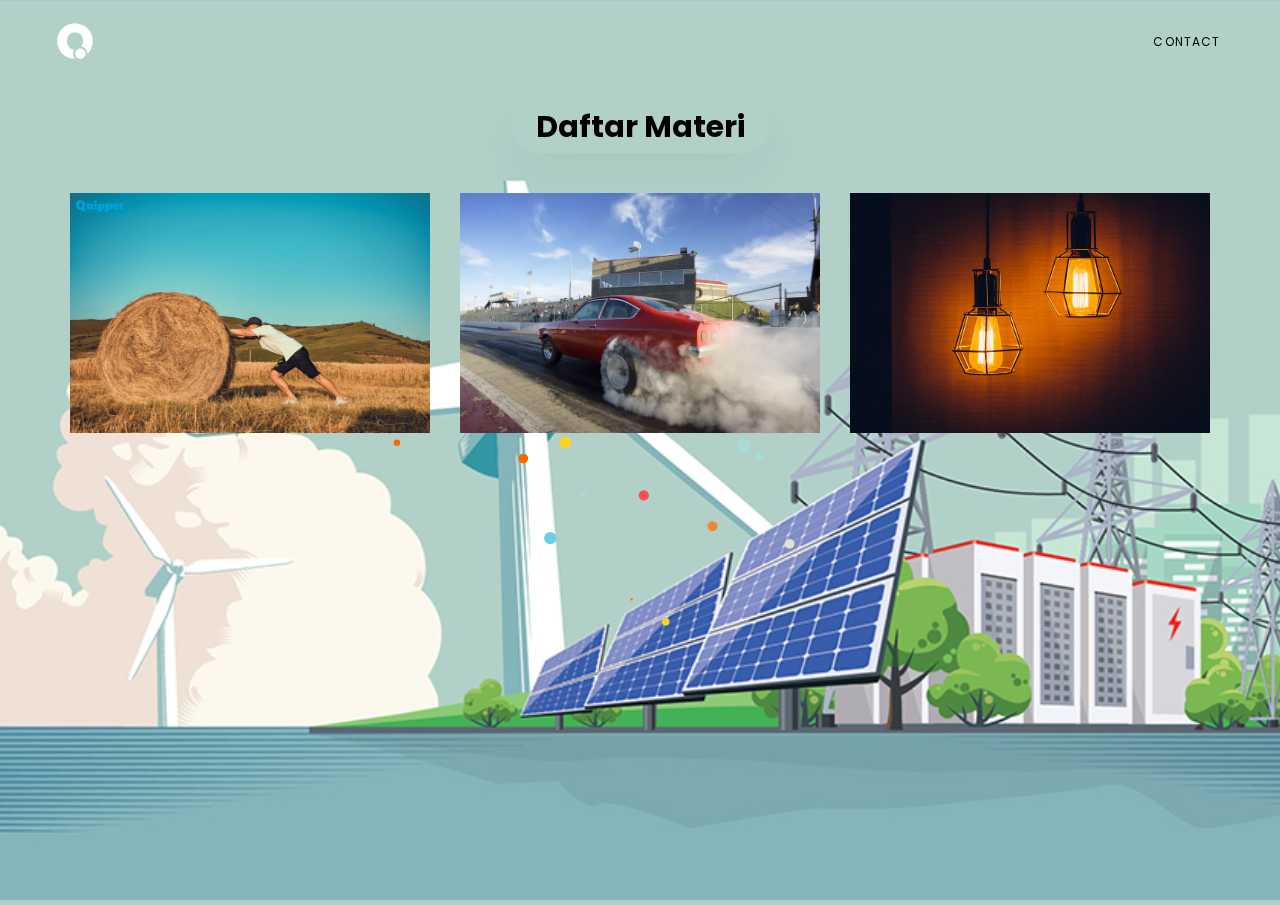
==== daftarkuis.html @ 8f550f3e "Create daftarkuis.html" ====
<!DOCTYPE html>
<html lang="en" >
<head>
    <meta charset="UTF-8">
    <meta http-equiv="X-UA-Compatible" content="IE=edge">
    <meta name="viewport" content="width=device-width, initial-scale=1.0">
    <title>Document</title>
    <link rel="stylesheet" href="css/bootstrap.min.css"/>
	<link rel="stylesheet" href="css/font-awesome.min.css"/>
	<link rel="stylesheet" href="css/owl.carousel.css"/>
	<link rel="stylesheet" href="css/magnific-popup.css"/>
	<link rel="stylesheet" href="css/animate.min.css"/>
	<link rel="stylesheet" href="css/style.css"/>
	<style>
		body {font-family: Arial, Helvetica, sans-serif;}

		/* The Modal (background) */
		.modal {
		  display: none; /* Hidden by default */
		  position: fixed; /* Stay in place */
		  z-index: 1; /* Sit on top */
		  padding-top: 100px; /* Location of the box */
		  left: 0;
		  top: 0;
		  width: 100%; /* Full width */
		  height: 100%; /* Full height */
		  overflow: auto; /* Enable scroll if needed */
		  background-color: rgb(0,0,0); /* Fallback color */
		  background-color: rgba(0,0,0,0.4); /* Black w/ opacity */
		}

		/* Modal Content */
		.modal-content {
		  background-color: #fefefe;
		  margin: auto;
		  padding: 20px;
		  border: 1px solid #888;
		  width: 80%;
		}

		/* The Close Button */
		.close {
		  color: #aaaaaa;
		  float: right;
		  font-size: 28px;
		  font-weight: bold;
		}

		.close:hover,
		.close:focus {
		  color: #000;
		  text-decoration: none;
		  cursor: pointer;
		}
		</style>
</head>
<body style="background-image:url('img/bg.jpg');
background-size:cover">
    <header class="header-section">
		<div class="logo">
			<a href="index.html"><img src="img/logo.png" alt=""></a><!-- Logo -->
		</div>
		<div class="responsive"><i class="fa fa-bars"></i></div>
		<!-- Navigation -->
		<ul class="menu-list">
			<li><a href="#contact" style="color: black;">Contact</a></li>
		</ul>
	</header>
    <section class="portfolio-section fix" id="portfolio">
        <div id="round"></div>
        <div class="container pt100 pb100">
            <div class="stitle mb40">
                <h2>Daftar Materi</h2>
            </div>
            <div class="row isotope">
                <!-- Work item -->	
                <div class="col-md-4 col-sm-6 col-xs-12 ill">
                    <a class="work-item" id ="myBtn">
                        <img src="img/works/1.png" alt="">
                        <div class="work-inner">
                            <div class="work-info">
                                <h2>Usaha</h2>
                                <h3>lihat pertanyaan</h3>
                            </div>	
                        </div>
                    </a>
                </div>
                <!-- Work item -->	
                <div class="col-md-4 col-sm-6 col-xs-12 brand">
                    <a class="work-item" id ="myBtn2">
                        <img src="img/works/2.webp" alt="">
                        <div class="work-inner">
                            <div class="work-info">
                                <h2>daya dan energi</h2>
                                <h3>lihat pertanyaan</h3>
                            </div>	
                        </div>
                    </a>
                </div>
                <!-- Work item -->	
                <div class="col-md-4 col-sm-6 col-xs-12 fs">
                    <a class="work-item" id ="myBtn3">
                        <img src="img/works/3.jpg" alt="">
                        <div class="work-inner">
                            <div class="work-info">
                                <h2>hukum kekekalan energi</h2>
                                <h3>lihat pertanyaan</h3>
                            </div>	
                        </div>
                    </a>
                </div>
                <!-- Work item -->	
               
            </div>
        </div>
    </section>
		<div id="myModal" class="modal">
		  <!-- Modal content -->
		  <div class="modal-content">
		    <span class="close">&times;</span>
		    <p>Some text in the Modal..</p>
		  </div>

		</div>

		<script>
		// Get the modal
		var modal = document.getElementById("myModal");

		// Get the button that opens the modal
		var btn = document.getElementById("myBtn");

		// Get the <span> element that closes the modal
		var span = document.getElementsByClassName("close")[0];

		// When the user clicks the button, open the modal 
		btn.onclick = function() {
		  modal.style.display = "block";
		}

		// When the user clicks on <span> (x), close the modal
		span.onclick = function() {
		  modal.style.display = "none";
		}

		// When the user clicks anywhere outside of the modal, close it
		window.onclick = function(event) {
		  if (event.target == modal) {
		    modal.style.display = "none";
		  }
		}
		</script>
		<div id="myModal2" class="modal">
		  <!-- Modal content -->
		  <div class="modal-content">
		    <span class="close">&times;</span>
		    <p>Some text in the Modal..</p>
		  </div>

		</div>

		<script>
		// Get the modal
		var modal = document.getElementById("myModal2");

		// Get the button that opens the modal
		var btn = document.getElementById("myBtn2");

		// Get the <span> element that closes the modal
		var span = document.getElementsByClassName("close")[0];

		// When the user clicks the button, open the modal 
		btn.onclick = function() {
		  modal.style.display = "block";
		}

		// When the user clicks on <span> (x), close the modal
		span.onclick = function() {
		  modal.style.display = "none";
		}

		// When the user clicks anywhere outside of the modal, close it
		window.onclick = function(event) {
		  if (event.target == modal) {
		    modal.style.display = "none";
		  }
		}
		</script>
			<div id="myModal3" class="modal">
		  <!-- Modal content -->
		  <div class="modal-content">
		    <span class="close">&times;</span>
		    <p>Some text in the Modal..</p>
		  </div>

		</div>

		<script>
		// Get the modal
		var modal = document.getElementById("myModal3");

		// Get the button that opens the modal
		var btn = document.getElementById("myBtn3");

		// Get the <span> element that closes the modal
		var span = document.getElementsByClassName("close")[0];

		// When the user clicks the button, open the modal 
		btn.onclick = function() {
		  modal.style.display = "block";
		}

		// When the user clicks on <span> (x), close the modal
		span.onclick = function() {
		  modal.style.display = "none";
		}

		// When the user clicks anywhere outside of the modal, close it
		window.onclick = function(event) {
		  if (event.target == modal) {
		    modal.style.display = "none";
		  }
		}
		</script>
    <script src="js/jquery-2.1.4.min.js"></script>
	<script src="js/plugin.js"></script>
	<script src="js/init-round.js"></script>
	<script src="js/main.js"></script>
</body>
</html>
---- css/style.css ----
/* ====================
  Main Styles
=======================*/
@import url("https://fonts.googleapis.com/css?family=Montserrat:300,400,500,700|Poppins:400,700");
html, body {
	height: 100%;
	font-family: "Montserrat", sans-serif;
}
img {
	max-width: 100%;
}
h1, h2, h3, h4, h5, h6 {
	font-family: "Montserrat", sans-serif;
	padding: 0;
	margin: 0;
}
p {
	font-size: 17px;
	color: #777777;
	line-height: 30px;
	font-family: "Poppins", sans-serif;
}
a:hover, a:focus {
	text-decoration: none;
	outline: none;
}
li, ul {
	margin: 0;
	padding: 0;
}



/* ====================
  Common Styles
=======================*/
.pt100 {
	padding-top: 100px;
}
.pb100 {
	padding-bottom: 100px;
}
.mb100 {
	margin-bottom: 100px;
}
.mb70 {
	margin-bottom: 70px;
}
.mb40 {
	margin-bottom: 40px;
}
.mb20 {
	margin-bottom: 20px;
}
.mb10 {
	margin-bottom: 10px;
}
.mt10 {
	margin-top: 10px;
}
.mt25 {
	margin-top: 25px;
}
.nopad {
	padding-left: 0;
	padding-right: 0;
}
.stitle {
	text-align: center;
}
.stitle h2 {
	font-family: "Poppins", sans-serif;
	font-size: 30px;
	font-weight: 700;
	text-transform: capitalize;
	color: #000;
	position: relative;
	display: inline-block;
	padding: 10px 25px;
}
.stitle h2:after {
	position: absolute;
	content: "";
	width: 100%;
	height: 100%;
	background: transparent;
	bottom: 0px;
	left: 0;
	border-radius: 37px;
	-webkit-box-shadow: 0px 20px 40px rgba(78, 78, 78, 0.06);
	        box-shadow: 0px 20px 40px rgba(78, 78, 78, 0.06);
}
.site-btn {
	position: relative;
	display: inline-block;
	color: #fff;
	padding: 14px 40px;
	border: none;
	font-family: "Poppins", sans-serif;
	line-height: normal;
	text-transform: uppercase;
	border-radius: 50px;
	font-size: 12px;
	letter-spacing: 1px;
	background: #333;
}
.site-btn:hover, .site-btn:focus {
	outline: none;
	color: #fff;
}
.site-btn.btn-light {
	background: #fff;
	color: #333;
	font-weight: bold;
}
.site-btn.btn-light:hover, .site-btn.btn-light:focus {
	color: #333;
}

/*------------------
	Preloder
--------------------*/
#preloder {
	position: fixed;
	width: 100%;
	height: 100%;
	top: 0;
	left: 0;
	z-index: 999999;
	background: #f7f7f7;
}
.loader {
	width: 50px;
	height: 50px;
	border: 4px solid #000000;
	position: absolute;
	top: 50%;
	left: 50%;
	margin-top: -13px;
	margin-left: -13px;
	border-radius: 60px;
	border-left-color: #fff;
	-webkit-box-shadow: 0 0 30px rgba(0, 0, 0, 0.15);
	        box-shadow: 0 0 30px rgba(0, 0, 0, 0.15);
	animation: loader 0.8s linear infinite;
	-webkit-animation: loader 0.8s linear infinite;
}
@keyframes loader {
	0% {
		-webkit-transform: rotate(0deg);
		        transform: rotate(0deg);
	}
	50% {
		-webkit-transform: rotate(180deg);
		        transform: rotate(180deg);
	}
	100% {
		-webkit-transform: rotate(360deg);
		        transform: rotate(360deg);
	}
}
@-webkit-keyframes loader {
	0% {
		-webkit-transform: rotate(0deg);
	}
	50% {
		-webkit-transform: rotate(180deg);
	}
	100% {
		-webkit-transform: rotate(360deg);
	}
}
.main-warp {
	position: relative;
	z-index: 5;
	background: #fff;
}
.responsive {
	display: none;
}
.header-section {
	position: absolute;
	top: 0;
	left: 0;
	width: 100%;
	z-index: 999;
	background: rgba(255, 255, 255, 0);
	padding: 15px 50px;
	-webkit-transition: all 0.4s ease 0s;
	-o-transition: all 0.4s ease 0s;
	transition: all 0.4s ease 0s;
}
.header-section .logo {
	display: inline-block;
	float: left;
}
.header-section .logo img {
	width: auto;
	-webkit-transition: all 0.3s ease 0s;
	-o-transition: all 0.3s ease 0s;
	transition: all 0.3s ease 0s;
}
.header-section .menu-list {
	list-style: none;
	float: right;
	margin-top: 8px;
}
.header-section .menu-list li {
	display: inline;
}
.header-section .menu-list li a {
	display: inline-block;
	padding: 10px;
	color: #a0a0a0;
	position: relative;
	font-family: "Poppins", sans-serif;
	text-transform: uppercase;
	font-size: 12px;
	letter-spacing: 0.09em;
	-webkit-transition: all 0.3s ease 0s;
	-o-transition: all 0.3s ease 0s;
	transition: all 0.3s ease 0s;
}
.header-section .menu-list li a:hover {
	color: #fff;
}
.header-section .menu-list .current a {
	color: #fff;
}
.header-section.sticky {
	position: fixed;
	background: #000;
	padding: 10px 30px;
}
.header-section.sticky .logo img {
	height: 55px;
}



/* ====================
  Intro Section
=======================*/
.intro-section {
	height: 100%;
	position: relative;
	overflow: hidden;
	z-index: 6;
}
.intro-bg {
	position: absolute;
	width: 100%;
	height: 100%;
	left: 0;
	top: 0;
	background: #000000;
}
#particles {
	position: absolute;
	width: 100%;
	height: 100%;
	left: 0;
	top: 0;
	z-index: 6;
}
#round {
	position: absolute;
	top: 0;
	left: 0;
}
.intro-inner {
	position: absolute;
	width: 100%;
	height: 100%;
	left: 0;
	top: 0;
	z-index: 2;
	display: table;
}
.intro-inner .intro-content {
	display: table-cell;
	vertical-align: middle;
	text-align: center;
}
.intro-inner .intro-content .profile-img {
	width: 180px;
	height: 180px;
	margin: 0 auto;
	border-radius: 50%;
	overflow: hidden;
	border: 10px solid #fff;
	-webkit-box-shadow: 0 0 20px rgba(0, 0, 0, 0.61);
	        box-shadow: 0 0 20px rgba(0, 0, 0, 0.61);
	position: relative;
	z-index: 9;
}
.intro-inner .intro-content h2 {
	font-family: "Poppins", sans-serif;
	font-size: 40px;
	font-weight: 600;
	color: #fff;
	margin-top: 25px;
}
.typed-cursor {
	opacity: 1;
	-webkit-animation: blink 0.7s infinite;
	animation: blink 0.7s infinite;
}
@keyframes blink {
	0% {
		opacity: 1;
	}
	50% {
		opacity: 0;
	}
	100% {
		opacity: 1;
	}
}
@-webkit-keyframes blink {
	0% {
		opacity: 1;
	}
	50% {
		opacity: 0;
	}
	100% {
		opacity: 1;
	}
}



/* ====================
  About Section
=======================*/
.about-section {
	position: relative;
	overflow: hidden;
}
.about-top {
	text-align: center;
}
.about-top h2 {
	font-weight: 300;
	line-height: 1.3em;
}
.about-text h2 {
	font-size: 35px;
	margin-bottom: 30px;
}
.about-text p ins {
	-webkit-text-decoration-style: wavy;
	        text-decoration-style: wavy;
}
.single-progress-item {
	margin-bottom: 35px;
	position: relative;
}
.single-progress-item p {
	font-size: 11px;
	text-transform: uppercase;
	font-family: "Montserrat", sans-serif;
	font-weight: bold;
	letter-spacing: 0;
	margin-bottom: 0px;
	color: #333;
}
.progress-bar-style {
	display: block;
	height: 4px;
	position: relative;
	width: 100%;
	border-radius: 25px;
}
.bar-inner {
	position: absolute;
	height: 100%;
	left: 0;
	top: 0;
	border-radius: 25px;
	background: #333;
}
.bar-inner span {
	position: absolute;
	right: 0;
	font-weight: bold;
	top: -18px;
	font-size: 10px;
	width: 35px;
	height: 35px;
	padding-top: 11px;
	letter-spacing: 0px;
	background: #fff;
	text-align: center;
	border-radius: 50%;
	-webkit-box-shadow: 0 0 10px rgba(45, 45, 45, 0.2);
	        box-shadow: 0 0 10px rgba(45, 45, 45, 0.2);
}



/* ====================
  Service Section
=======================*/
.service-section {
	background: #ddd;
}
.service-item {
	position: relative;
	text-align: center;
	padding: 50px 30px;
	background: #fff;
	border-radius: 5px;
	-webkit-box-shadow: 0 0 30px rgba(64, 64, 64, 0.1);
	        box-shadow: 0 0 30px rgba(64, 64, 64, 0.1);
}
.service-item .serv-icon {
	position: absolute;
	width: 100%;
	text-align: center;
	left: 0;
	top: 50%;
	margin-top: -27px;
	-webkit-transition: all 0.4s;
	-o-transition: all 0.4s;
	transition: all 0.4s;
}
.service-item .serv-icon i {
	color: #333;
	font-size: 50px;
	-webkit-transition: all 0.3s cubic-bezier(0.47, 0, 0.75, 0.72) 0s;
	-o-transition: all 0.3s cubic-bezier(0.47, 0, 0.75, 0.72) 0s;
	transition: all 0.3s cubic-bezier(0.47, 0, 0.75, 0.72) 0s;
}
.service-item .serv-content {
	padding-top: 50px;
	position: relative;
	bottom: -30px;
	opacity: 0;
	-webkit-transition: all 0.2s cubic-bezier(0.47, 0, 0.75, 0.72) 0s;
	-o-transition: all 0.2s cubic-bezier(0.47, 0, 0.75, 0.72) 0s;
	transition: all 0.2s cubic-bezier(0.47, 0, 0.75, 0.72) 0s;
}
.service-item h4 {
	text-transform: uppercase;
	font-size: 14px;
	margin-bottom: 20px;
}
.service-item p {
	font-size: 15px;
	line-height: 22px;
}
.service-item:hover .serv-icon {
	top: 50px;
	margin-top: 0;
}
.service-item:hover .serv-icon i {
	font-size: 30px;
}
.service-item:hover .serv-content {
	bottom: 0px;
	opacity: 1;
	-webkit-transition: all 0.5s;
	-o-transition: all 0.5s;
	transition: all 0.5s;
}




/* ====================
  Portfolio Section
=======================*/
.portfolio-filter {
	list-style: none;
	text-align: center;
}
.portfolio-filter li {
	display: inline-block;
	margin: 0 5px;
	font-size: 13px;
	padding: 3px 0;
	cursor: pointer;
	border-color: transparent;
	border: 1px solid transparent;
	-webkit-transition: all 0.4s ease 0s;
	-o-transition: all 0.4s ease 0s;
	transition: all 0.4s ease 0s;
}
.portfolio-filter li.active {
	background: #fff;
	padding: 3px 12px;
	border-radius: 20px;
	border-color: #ddd;
}
.isotope_items {
	margin-bottom: -30px;
}
.work-item {
	position: relative;
	display: block;
	margin-bottom: 30px;
}
.work-item img {
	min-width: 100%;
}
.work-item .work-inner {
	position: absolute;
	width: 100%;
	height: 100%;
	left: 0;
	top: 0;
	background: transparent;
	z-index: 1;
	-webkit-transition: all 0.4s ease 0s;
	-o-transition: all 0.4s ease 0s;
	transition: all 0.4s ease 0s;
}
.work-item .work-inner .work-info {
	position: relative;
	text-align: center;
	top: 50%;
	margin-top: -28px;
}
.work-item .work-inner .work-info h2 {
	color: #fff;
	font-size: 20px;
	margin-bottom: 9px;
	opacity: 0;
	position: relative;
	top: -40px;
	-webkit-transition: all 0.2s ease 0s;
	-o-transition: all 0.2s ease 0s;
	transition: all 0.2s ease 0s;
}
.work-item .work-inner .work-info h3 {
	color: #333;
	font-size: 12px;
	display: inline-block;
	background: #fff;
	padding: 6px 20px;
	border-radius: 20px;
	opacity: 0;
	position: relative;
	top: 40px;
	-webkit-transition: all 0.2s ease 0s;
	-o-transition: all 0.2s ease 0s;
	transition: all 0.2s ease 0s;
}
.work-item:hover .work-inner {
	background: rgba(0, 0, 0, 0.8);
}
.work-item:hover .work-inner .work-info h2, .work-item:hover .work-inner .work-info h3 {
	opacity: 1;
	top: 0;
	-webkit-transition: all 0.4s ease 0s;
	-o-transition: all 0.4s ease 0s;
	transition: all 0.4s ease 0s;
}



/* ====================
  Review Section
=======================*/
.review-item {
	text-align: center;
}
.review-item .clint {
	width: 120px;
	height: 120px;
	margin: 15px auto 20px;
	border-radius: 50%;
	overflow: hidden;
	-webkit-box-shadow: 0 0 20px rgba(0, 0, 0, 0.2);
	        box-shadow: 0 0 20px rgba(0, 0, 0, 0.2);
}
.review-item p {
	margin-bottom: 20px;
	font-style: italic;
	font-size: 20px;
}
.review-item h2 {
	font-size: 20px;
	font-family: "Poppins", sans-serif;
	font-weight: 700;
	margin-bottom: 5px;
}
.review-item h3 {
	font-size: 14px;
}
.owl-nav {
	text-align: center;
	margin-top: 40px;
}
.owl-nav div {
	width: 40px;
	height: 40px;
	display: inline-table;
	text-align: center;
	margin: 0 8px;
	border-radius: 50%;
	-webkit-box-shadow: 0 0 30px rgba(35, 35, 35, 0.2);
	        box-shadow: 0 0 30px rgba(35, 35, 35, 0.2);
	color: #333;
	-webkit-transition: all 0.6s;
	-o-transition: all 0.6s;
	transition: all 0.6s;
}
.owl-nav div i {
	display: table-cell;
	vertical-align: middle;
	font-size: 18px;
}
.owl-nav div:hover {
	background: #333;
	color: #fff;
}
.contact-info {
	text-align: center;
}
.contact-info i {
	width: 100%;
	border-radius: 100px;
	margin-bottom: 20px;
	font-size: 70px;
	position: absolute;
	left: 0;
	top: -15px;
	z-index: -1;
	opacity: 0.1;
	color: #9c9c9c;
}
.contact-info p {
	font-size: 14px;
	line-height: 20px;
}



/* ====================
  Promotion Section
=======================*/
.promotion-section {
	position: relative;
	padding: 150px 0;
}
.promotion-bg {
	position: absolute;
	height: 100%;
	width: 100%;
	top: 0;
	left: 0;
	background-image: url("../img/bg.jpg");
	background-position: center center;
	background-attachment: fixed;
	background-repeat: no-repeat;
}
.promotion-bg:after {
	position: absolute;
	content: "";
	width: 100%;
	height: 100%;
	left: 0;
	top: 0;
	background: #000;
	opacity: 0.6;
}
.promotion {
	text-align: center;
}
.promotion h2 {
	color: #fff;
	font-size: 35px;
}
.promotion p {
	color: #fff;
}



/* ====================
  Contact Section
=======================*/
.cont-form {
	margin-top: 60px;
}
.cont-form input {
	width: 100%;
	height: 50px;
	margin-bottom: 30px;
	padding: 10px;
	border: none;
	-webkit-box-shadow: 0 0 90px rgba(0, 0, 0, 0.15);
	        box-shadow: 0 0 90px rgba(0, 0, 0, 0.15);
	font-family: "Poppins", sans-serif;
}
.cont-form input:hover, .cont-form input:focus {
	outline: none;
}
.cont-form textarea {
	width: 100%;
	height: 150px;
	margin-bottom: 30px;
	padding: 10px;
	border: none;
	-webkit-box-shadow: 0 0 90px rgba(0, 0, 0, 0.15);
	        box-shadow: 0 0 90px rgba(0, 0, 0, 0.15);
	font-family: "Poppins", sans-serif;
}
.cont-form textarea:hover, .cont-form textarea:focus {
	outline: none;
}
.cont-form #send-form.done {
	background: #0fa049;
	border-color: #0fa049;
	color: #fff;
}
.cont-form #send-form.error {
	background: #e20808;
	border-color: #e20808;
	color: #fff;
}



/* ====================
  Footer Section
=======================*/
.footer-section {
	position: fixed;
	width: 100%;
	bottom: 0;
	background: url("../img/p-dark.png");
	text-align: center;
	padding: 70px 0;
	z-index: 2;
}
.footer-section .social-links {
	margin-bottom: 25px;
}
.footer-section .social-links a {
	display: inline-table;
	text-align: center;
	height: 35px;
	width: 35px;
	color: #fff;
	margin: 0 5px;
}
.footer-section .social-links a i {
	display: table-cell;
	vertical-align: middle;
}
.footer-section .social-links a.facebook {
	background: #2D5DA1;
}
.footer-section .social-links a.twitter {
	background: #1AB1E5;
}
.footer-section .social-links a.behance {
	background: #2A71F3;
}
.footer-section .social-links a.dribbble {
	background: #DF7EA5;
}
.footer-section p {
	font-size: 14px;
	margin-bottom: 0;
	line-height: normal;
}



/* Responsive
==================================================*/

/* Tablet desktop :768px. */
@media only screen and (min-width: 768px) and (max-width: 991px) {
	.about-img {
		margin-bottom: 20px;
	}
	.service-item {
		margin-bottom: 30px;
	}
	.skill {
		margin-top: 20px;
	}
}

/* Large Mobile :480px. */
@media only screen and (max-width: 767px) {
	.service-item {
		margin-bottom: 30px;
	}
	.resume-item .resume-left {
		text-align: left;
	}
	.header-section {
		padding: 10px 30px;
	}
	.header-section.bgc {
		background: #000;
	}
	.header-section.bgc .logo {
		margin-bottom: 10px;
	}
	.header-section .menu-list {
		display: none;
		float: none;
		clear: both;
		border-top: 1px solid #222;
	}
	.header-section .menu-list li {
		display: inline;
	}
	.header-section .menu-list li a {
		display: block;
		padding: 10px;
	}
	.header-section .menu-list li a:after {
		left: 0%;
	}
	.header-section .menu-list li a:hover:after {
		width: 10px;
		margin-left: 10px;
	}
	.header-section .menu-list .current a:after {
		margin-left: 10px;
	}
	.responsive {
		display: block;
		color: #fff;
		font-size: 34px;
		position: absolute;
		right: 30px;
	}
	.intro-inner .intro-content h2 {
		font-size: 40px;
	}
	.contact-info {
		margin-bottom: 30px;
	}
	.contact-info:last-child {
		margin-bottom: 0;
	}
	.skill {
		margin-top: 20px;
	}
}

/* small mobile :320px. */
@media only screen and (max-width: 479px) {
	.intro-inner .intro-content h2 {
		font-size: 27px;
	}
}
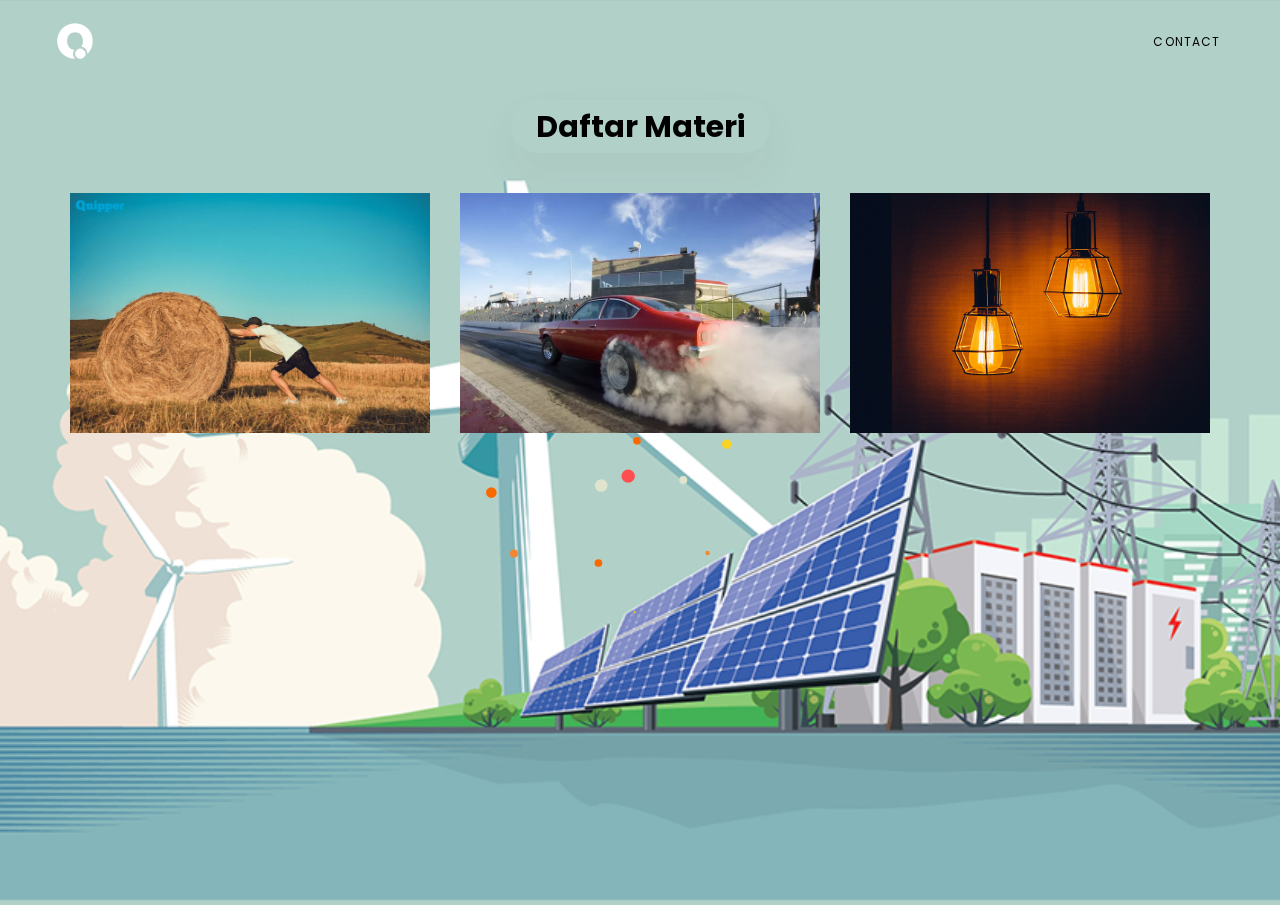
==== commit 05511df1: "Update daftarkuis.html" ====
--- a/daftarkuis.html
+++ b/daftarkuis.html
@@ -117,8 +117,14 @@
 		<div id="myModal" class="modal">
 		  <!-- Modal content -->
 		  <div class="modal-content">
-		    <span class="close">&times;</span>
-		    <p>Some text in the Modal..</p>
+		    <div class="modal-header row d-flex justify-content-between mx-1 mx-sm-3 mb-0 pb-0 border-0">
+                        <div class="tabs" id="tab01">
+                            <h6 class="text-muted">My Apps</h6>
+                        </div>
+                        <div class="tabs active" id="tab02">
+                            <h6 class="font-weight-bold">Knowledge Center</h6>
+                        </div>
+		     </div>
 		  </div>
 
 		</div>
@@ -153,8 +159,14 @@
 		<div id="myModal2" class="modal">
 		  <!-- Modal content -->
 		  <div class="modal-content">
-		    <span class="close">&times;</span>
-		    <p>Some text in the Modal..</p>
+		    <div class="modal-header row d-flex justify-content-between mx-1 mx-sm-3 mb-0 pb-0 border-0">
+                        <div class="tabs" id="tab01">
+                            <h6 class="text-muted">My Apps</h6>
+                        </div>
+                        <div class="tabs active" id="tab02">
+                            <h6 class="font-weight-bold">Knowledge Center</h6>
+                        </div>
+		     </div>
 		  </div>
 
 		</div>
@@ -189,8 +201,14 @@
 			<div id="myModal3" class="modal">
 		  <!-- Modal content -->
 		  <div class="modal-content">
-		    <span class="close">&times;</span>
-		    <p>Some text in the Modal..</p>
+		    <div class="modal-header row d-flex justify-content-between mx-1 mx-sm-3 mb-0 pb-0 border-0">
+                        <div class="tabs" id="tab01">
+                            <h6 class="text-muted">My Apps</h6>
+                        </div>
+                        <div class="tabs active" id="tab02">
+                            <h6 class="font-weight-bold">Knowledge Center</h6>
+                        </div>
+		     </div>
 		  </div>
 
 		</div>
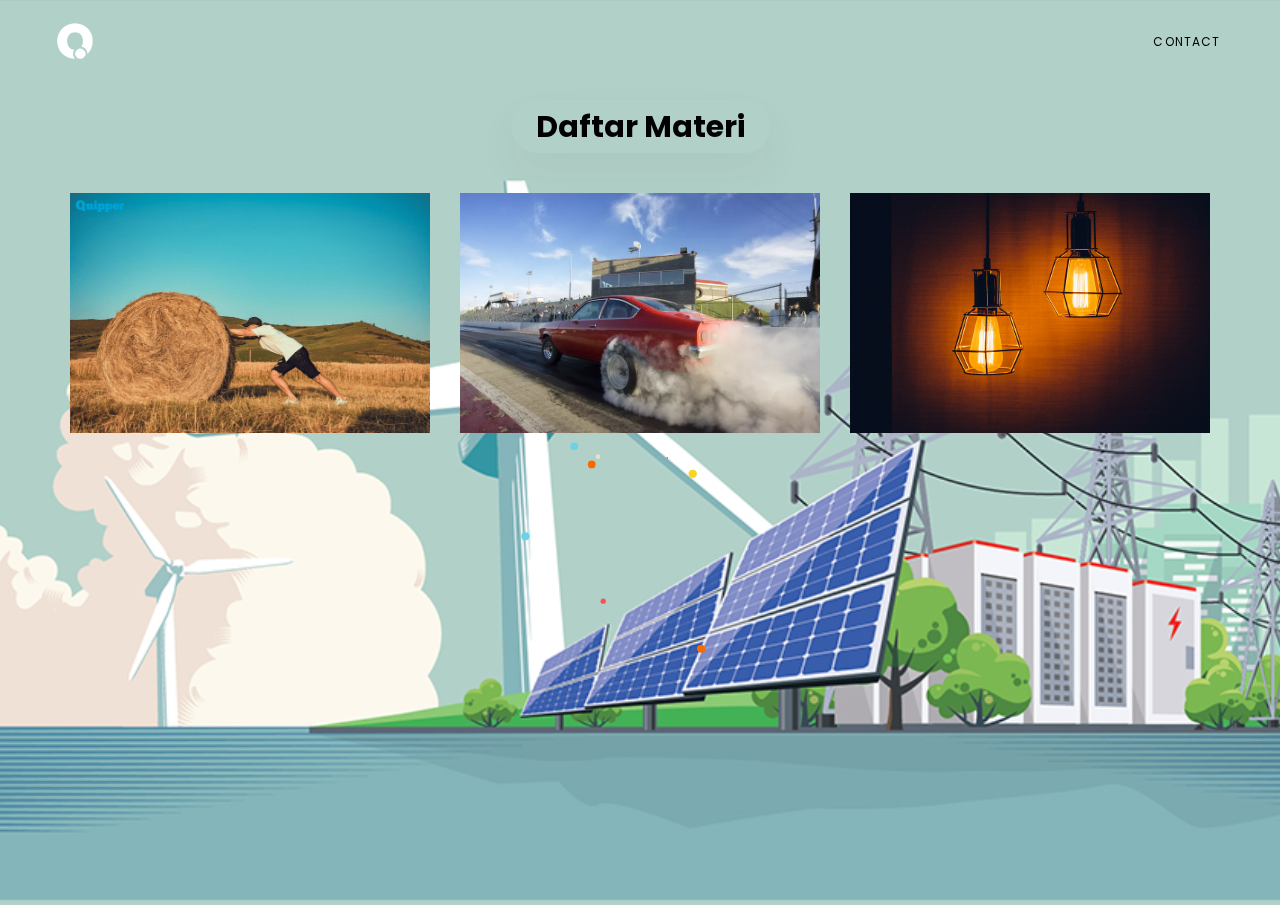
==== commit 285aa21c: "Update daftarkuis.html" ====
--- a/daftarkuis.html
+++ b/daftarkuis.html
@@ -158,16 +158,141 @@
 		</script>
 		<div id="myModal2" class="modal">
 		  <!-- Modal content -->
-		  <div class="modal-content">
-		    <div class="modal-header row d-flex justify-content-between mx-1 mx-sm-3 mb-0 pb-0 border-0">
+		 <div class="modal-content">
+                    <div class="modal-header row d-flex justify-content-between mx-1 mx-sm-3 mb-0 pb-0 border-0">
                         <div class="tabs" id="tab01">
                             <h6 class="text-muted">My Apps</h6>
                         </div>
                         <div class="tabs active" id="tab02">
                             <h6 class="font-weight-bold">Knowledge Center</h6>
                         </div>
-		     </div>
-		  </div>
+                        <div class="tabs" id="tab03">
+                            <h6 class="text-muted">Communities</h6>
+                        </div>
+                        <div class="tabs" id="tab04">
+                            <h6 class="text-muted">Education</h6>
+                        </div>
+                    </div>
+                    <div class="line"></div>
+                    <div class="modal-body p-0">
+                        <fieldset id="tab011">
+                            <div class="bg-light">
+                                <h5 class="text-center mb-4 mt-0 pt-4">My Apps</h5>
+                                <h6 class="px-3">Most Used Apps</h6>
+                                <ol class="pb-4">
+                                    <li>Watsapp</li>
+                                    <li>Instagram</li>
+                                    <li>Chrome</li>
+                                    <li>Linkedin</li>
+                                </ol>
+                            </div>
+                            <div class="px-3">
+                                <h6 class="pt-3 pb-3 mb-4 border-bottom"><span class="fa fa-android"></span> Suggested Apps</h6>
+                                <h6 class="text-primary pb-2"><a href="#">Opera Browser</a> <span class="text-secondary">- One of the best browsers</span></h6>
+                                <h6 class="text-primary pb-2"><a href="#">Camscanner</a> <span class="text-secondary">- Easily scan your documents</span></h6>
+                                <h6 class="text-primary pb-4"><a href="#">Coursera</a> <span class="text-secondary">- Learn online, lecturers from top universities</span></h6>
+                            </div>
+                        </fieldset>
+                        <fieldset class="show" id="tab021">
+                            <div class="bg-light">
+                                <h5 class="text-center mb-4 mt-0 pt-4">Knowledge Center</h5>
+                                <form>
+                                    <div class="form-group pb-5 px-3">
+                                        <select name="account" class="form-control">
+                                            <option selected disabled>Select Product</option>
+                                            <option>Product 1</option>
+                                            <option>Product 2</option>
+                                            <option>Product 3</option>
+                                            <option>Product 4</option>
+                                        </select>
+                                    </div>
+                                </form>
+                            </div>
+                            <div class="px-3">
+                                <h6 class="pt-3 pb-3 mb-4 border-bottom"><span class="fa fa-star"></span> Popular Topics</h6>
+                                <h6 class="text-primary pb-2"><a href="#">Getting started with Blazemeter</a></h6>
+                                <h6 class="text-primary pb-2"><a href="#">Creating tests</a></h6>
+                                <h6 class="text-primary pb-4"><a href="#">Running tests</a></h6>
+                            </div>
+                        </fieldset>
+                        <fieldset id="tab031">
+                            <div class="bg-light">
+                                <h5 class="text-center mb-4 mt-0 pt-4">Communities</h5>
+                                <form>
+                                    <div class="form-group pb-5 px-3 row justify-content-center">
+                                        <button type="button" class="btn btn-primary">New Community +</button>
+                                    </div>
+                                </form>
+                            </div>
+                            <div class="px-3">
+                                <div class="border border-1 box">
+                                    <h5>Community 1</h5>
+                                    <p class="text-muted mb-1">Members : <strong>27</strong></p>
+                                </div>
+                                <div class="border border-1 box">
+                                    <h5>Community 2</h5>
+                                    <p class="text-muted mb-1">Members : <strong>16</strong></p>
+                                </div>
+                            </div>
+                        </fieldset>
+                        <fieldset id="tab041">
+                            <div class="bg-light">
+                                <h5 class="text-center mb-4 mt-0 pt-4">Education</h5>
+                                <form>
+                                    <div class="form-group pb-2 px-3">
+                                        <input type="text" placeholder="Enter College Name" class="form-control">
+                                    </div>
+                                    <div class="form-group row pb-2 px-3">
+                                        <div class="col-6">
+                                            <input type="text" placeholder="Percentage" class="form-control">
+                                        </div>
+                                        <div class="col-6">
+                                            <input type="text" placeholder="Grade" class="form-control">
+                                        </div>
+                                    </div>
+                                    <div class="form-group px-3 pb-2">
+                                        <label class="form-control-label"><h6>What are you good at ?</h6></label>
+                                        <div class="custom-control custom-checkbox">
+                                            <input class="custom-control-input" id="option1" type="checkbox" value="">
+                                            <label class="custom-control-label" for="option1">Web Development</label>
+                                        </div>
+                                        <div class="custom-control custom-checkbox">
+                                            <input class="custom-control-input" id="option2" type="checkbox" value="">
+                                            <label class="custom-control-label" for="option2">Data Structures & Algorithms</label>
+                                        </div>
+                                        <div class="custom-control custom-checkbox">
+                                            <input class="custom-control-input" id="option3" type="checkbox" value="">
+                                            <label class="custom-control-label" for="option3">Android Development</label>
+                                        </div>
+                                        <div class="custom-control custom-checkbox">
+                                            <input class="custom-control-input" id="option4" type="checkbox" value="">
+                                            <label class="custom-control-label" for="option4">Blockchain</label>
+                                        </div>
+                                        <div class="custom-control custom-checkbox">
+                                            <input class="custom-control-input" id="option5" type="checkbox" value="">
+                                            <label class="custom-control-label" for="option5">Machine Learning Algorithms</label>
+                                        </div>
+                                    </div>
+                                    <div class="form-group pb-5 row justify-content-center">
+                                        <button type="button" class="btn btn-primary px-3">Submit</button>
+                                    </div>
+                                </form>
+                            </div>
+                            <div class="px-3">
+                                <h6 class="pt-3 pb-3 mb-4 border-bottom"><span class="fa fa-rocket"></span> Trending Technologies</h6>
+                                <h6 class="text-primary pb-2"><a href="#">Augmented Reality and Virtual Reality</a></h6>
+                                <h6 class="text-primary pb-2"><a href="#">Angular and React</a></h6>
+                                <h6 class="text-primary pb-2"><a href="#">Big Data and Hadoop</a></h6>
+                                <h6 class="text-primary pb-4"><a href="#">Internet of Things (IoT)</a></h6>
+                            </div>
+                        </fieldset>
+                    </div>
+                    <div class="line"></div>
+                    <div class="modal-footer d-flex flex-column justify-content-center border-0">
+                        <p class="text-muted">Can't find what you're looking for?</p>
+                        <button type="button" class="btn btn-primary">Contact Support Team</button>
+                    </div>
+                </div>
 
 		</div>
 
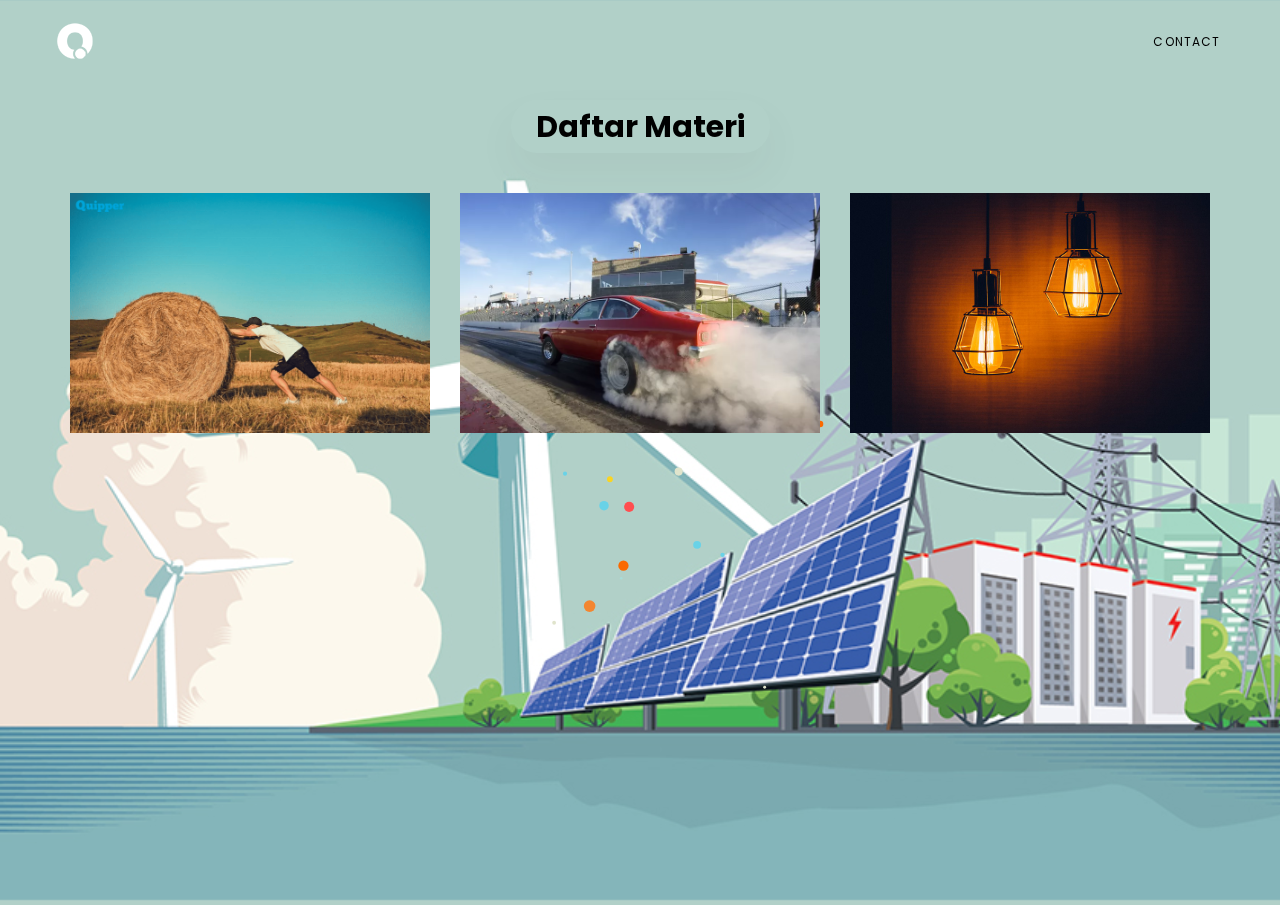
==== commit c664cda6: "Update daftarkuis.html" ====
--- a/daftarkuis.html
+++ b/daftarkuis.html
@@ -117,14 +117,28 @@
 		<div id="myModal" class="modal">
 		  <!-- Modal content -->
 		  <div class="modal-content">
-		    <div class="modal-header row d-flex justify-content-between mx-1 mx-sm-3 mb-0 pb-0 border-0">
-                        <div class="tabs" id="tab01">
-                            <h6 class="text-muted">My Apps</h6>
-                        </div>
-                        <div class="tabs active" id="tab02">
-                            <h6 class="font-weight-bold">Knowledge Center</h6>
-                        </div>
-		     </div>
+		    <ul class="nav nav-tabs" id="tabContent">
+			    <li class="active"><a href="#details" data-toggle="tab">Details</a></li>
+			    <li><a href="#access-security" data-toggle="tab">Access / Security</a></li>
+			    <li><a href="#networking" data-toggle="tab">Networking</a></li>
+		    </ul>
+
+			<div class="tab-content">
+			    <div class="tab-pane active" id="details">
+
+				    Details tab
+			       <div class="control-group">
+				   <label class="control-label">Instance Name</label>
+			       </div>
+			    </div>
+
+			    <div class="tab-pane" id="access-security">
+				content 0
+			    </div> 
+			    <div class="tab-pane" id="networking">
+				content 1
+			    </div> 
+			</div>
 		  </div>
 
 		</div>
@@ -158,144 +172,8 @@
 		</script>
 		<div id="myModal2" class="modal">
 		  <!-- Modal content -->
-		 <div class="modal-content">
-                    <div class="modal-header row d-flex justify-content-between mx-1 mx-sm-3 mb-0 pb-0 border-0">
-                        <div class="tabs" id="tab01">
-                            <h6 class="text-muted">My Apps</h6>
-                        </div>
-                        <div class="tabs active" id="tab02">
-                            <h6 class="font-weight-bold">Knowledge Center</h6>
-                        </div>
-                        <div class="tabs" id="tab03">
-                            <h6 class="text-muted">Communities</h6>
-                        </div>
-                        <div class="tabs" id="tab04">
-                            <h6 class="text-muted">Education</h6>
-                        </div>
-                    </div>
-                    <div class="line"></div>
-                    <div class="modal-body p-0">
-                        <fieldset id="tab011">
-                            <div class="bg-light">
-                                <h5 class="text-center mb-4 mt-0 pt-4">My Apps</h5>
-                                <h6 class="px-3">Most Used Apps</h6>
-                                <ol class="pb-4">
-                                    <li>Watsapp</li>
-                                    <li>Instagram</li>
-                                    <li>Chrome</li>
-                                    <li>Linkedin</li>
-                                </ol>
-                            </div>
-                            <div class="px-3">
-                                <h6 class="pt-3 pb-3 mb-4 border-bottom"><span class="fa fa-android"></span> Suggested Apps</h6>
-                                <h6 class="text-primary pb-2"><a href="#">Opera Browser</a> <span class="text-secondary">- One of the best browsers</span></h6>
-                                <h6 class="text-primary pb-2"><a href="#">Camscanner</a> <span class="text-secondary">- Easily scan your documents</span></h6>
-                                <h6 class="text-primary pb-4"><a href="#">Coursera</a> <span class="text-secondary">- Learn online, lecturers from top universities</span></h6>
-                            </div>
-                        </fieldset>
-                        <fieldset class="show" id="tab021">
-                            <div class="bg-light">
-                                <h5 class="text-center mb-4 mt-0 pt-4">Knowledge Center</h5>
-                                <form>
-                                    <div class="form-group pb-5 px-3">
-                                        <select name="account" class="form-control">
-                                            <option selected disabled>Select Product</option>
-                                            <option>Product 1</option>
-                                            <option>Product 2</option>
-                                            <option>Product 3</option>
-                                            <option>Product 4</option>
-                                        </select>
-                                    </div>
-                                </form>
-                            </div>
-                            <div class="px-3">
-                                <h6 class="pt-3 pb-3 mb-4 border-bottom"><span class="fa fa-star"></span> Popular Topics</h6>
-                                <h6 class="text-primary pb-2"><a href="#">Getting started with Blazemeter</a></h6>
-                                <h6 class="text-primary pb-2"><a href="#">Creating tests</a></h6>
-                                <h6 class="text-primary pb-4"><a href="#">Running tests</a></h6>
-                            </div>
-                        </fieldset>
-                        <fieldset id="tab031">
-                            <div class="bg-light">
-                                <h5 class="text-center mb-4 mt-0 pt-4">Communities</h5>
-                                <form>
-                                    <div class="form-group pb-5 px-3 row justify-content-center">
-                                        <button type="button" class="btn btn-primary">New Community +</button>
-                                    </div>
-                                </form>
-                            </div>
-                            <div class="px-3">
-                                <div class="border border-1 box">
-                                    <h5>Community 1</h5>
-                                    <p class="text-muted mb-1">Members : <strong>27</strong></p>
-                                </div>
-                                <div class="border border-1 box">
-                                    <h5>Community 2</h5>
-                                    <p class="text-muted mb-1">Members : <strong>16</strong></p>
-                                </div>
-                            </div>
-                        </fieldset>
-                        <fieldset id="tab041">
-                            <div class="bg-light">
-                                <h5 class="text-center mb-4 mt-0 pt-4">Education</h5>
-                                <form>
-                                    <div class="form-group pb-2 px-3">
-                                        <input type="text" placeholder="Enter College Name" class="form-control">
-                                    </div>
-                                    <div class="form-group row pb-2 px-3">
-                                        <div class="col-6">
-                                            <input type="text" placeholder="Percentage" class="form-control">
-                                        </div>
-                                        <div class="col-6">
-                                            <input type="text" placeholder="Grade" class="form-control">
-                                        </div>
-                                    </div>
-                                    <div class="form-group px-3 pb-2">
-                                        <label class="form-control-label"><h6>What are you good at ?</h6></label>
-                                        <div class="custom-control custom-checkbox">
-                                            <input class="custom-control-input" id="option1" type="checkbox" value="">
-                                            <label class="custom-control-label" for="option1">Web Development</label>
-                                        </div>
-                                        <div class="custom-control custom-checkbox">
-                                            <input class="custom-control-input" id="option2" type="checkbox" value="">
-                                            <label class="custom-control-label" for="option2">Data Structures & Algorithms</label>
-                                        </div>
-                                        <div class="custom-control custom-checkbox">
-                                            <input class="custom-control-input" id="option3" type="checkbox" value="">
-                                            <label class="custom-control-label" for="option3">Android Development</label>
-                                        </div>
-                                        <div class="custom-control custom-checkbox">
-                                            <input class="custom-control-input" id="option4" type="checkbox" value="">
-                                            <label class="custom-control-label" for="option4">Blockchain</label>
-                                        </div>
-                                        <div class="custom-control custom-checkbox">
-                                            <input class="custom-control-input" id="option5" type="checkbox" value="">
-                                            <label class="custom-control-label" for="option5">Machine Learning Algorithms</label>
-                                        </div>
-                                    </div>
-                                    <div class="form-group pb-5 row justify-content-center">
-                                        <button type="button" class="btn btn-primary px-3">Submit</button>
-                                    </div>
-                                </form>
-                            </div>
-                            <div class="px-3">
-                                <h6 class="pt-3 pb-3 mb-4 border-bottom"><span class="fa fa-rocket"></span> Trending Technologies</h6>
-                                <h6 class="text-primary pb-2"><a href="#">Augmented Reality and Virtual Reality</a></h6>
-                                <h6 class="text-primary pb-2"><a href="#">Angular and React</a></h6>
-                                <h6 class="text-primary pb-2"><a href="#">Big Data and Hadoop</a></h6>
-                                <h6 class="text-primary pb-4"><a href="#">Internet of Things (IoT)</a></h6>
-                            </div>
-                        </fieldset>
-                    </div>
-                    <div class="line"></div>
-                    <div class="modal-footer d-flex flex-column justify-content-center border-0">
-                        <p class="text-muted">Can't find what you're looking for?</p>
-                        <button type="button" class="btn btn-primary">Contact Support Team</button>
-                    </div>
-                </div>
-
-		</div>
-
+		
+		</div>
 		<script>
 		// Get the modal
 		var modal = document.getElementById("myModal2");
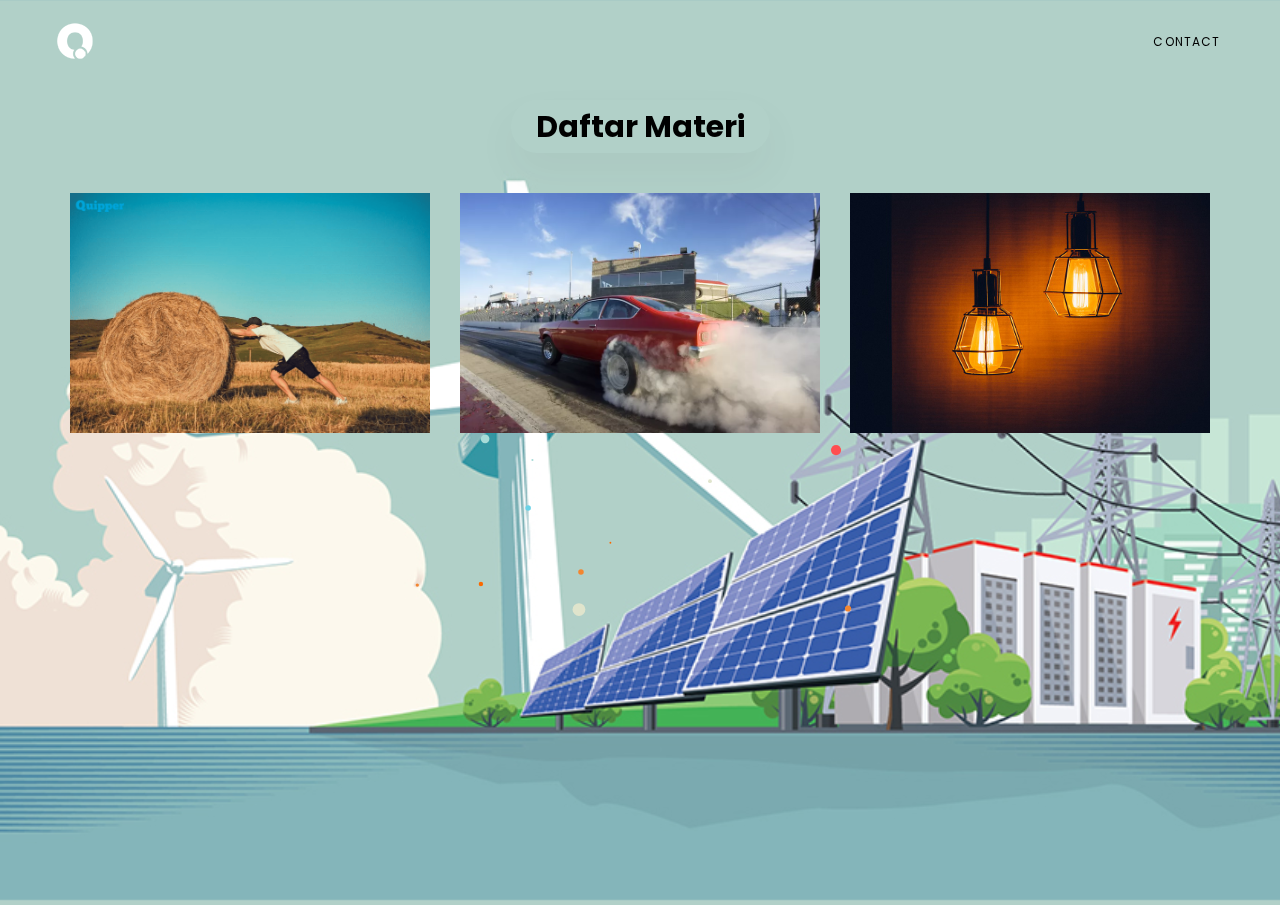
==== commit 7fb584f9: "Update daftarkuis.html" ====
--- a/daftarkuis.html
+++ b/daftarkuis.html
@@ -75,7 +75,7 @@
             <div class="row isotope">
                 <!-- Work item -->	
                 <div class="col-md-4 col-sm-6 col-xs-12 ill">
-                    <a class="work-item" id ="myBtn">
+                    <a class="work-item" id ="myBtn" href ="kuis1.html">
                         <img src="img/works/1.png" alt="">
                         <div class="work-inner">
                             <div class="work-info">
@@ -87,7 +87,7 @@
                 </div>
                 <!-- Work item -->	
                 <div class="col-md-4 col-sm-6 col-xs-12 brand">
-                    <a class="work-item" id ="myBtn2">
+                    <a class="work-item" id ="myBtn2" href ="kuis2.html">
                         <img src="img/works/2.webp" alt="">
                         <div class="work-inner">
                             <div class="work-info">
@@ -99,7 +99,7 @@
                 </div>
                 <!-- Work item -->	
                 <div class="col-md-4 col-sm-6 col-xs-12 fs">
-                    <a class="work-item" id ="myBtn3">
+                    <a class="work-item" id ="myBtn3" href ="kuis3.html">
                         <img src="img/works/3.jpg" alt="">
                         <div class="work-inner">
                             <div class="work-info">
@@ -114,135 +114,6 @@
             </div>
         </div>
     </section>
-		<div id="myModal" class="modal">
-		  <!-- Modal content -->
-		  <div class="modal-content">
-		    <ul class="nav nav-tabs" id="tabContent">
-			    <li class="active"><a href="#details" data-toggle="tab">Details</a></li>
-			    <li><a href="#access-security" data-toggle="tab">Access / Security</a></li>
-			    <li><a href="#networking" data-toggle="tab">Networking</a></li>
-		    </ul>
-
-			<div class="tab-content">
-			    <div class="tab-pane active" id="details">
-
-				    Details tab
-			       <div class="control-group">
-				   <label class="control-label">Instance Name</label>
-			       </div>
-			    </div>
-
-			    <div class="tab-pane" id="access-security">
-				content 0
-			    </div> 
-			    <div class="tab-pane" id="networking">
-				content 1
-			    </div> 
-			</div>
-		  </div>
-
-		</div>
-
-		<script>
-		// Get the modal
-		var modal = document.getElementById("myModal");
-
-		// Get the button that opens the modal
-		var btn = document.getElementById("myBtn");
-
-		// Get the <span> element that closes the modal
-		var span = document.getElementsByClassName("close")[0];
-
-		// When the user clicks the button, open the modal 
-		btn.onclick = function() {
-		  modal.style.display = "block";
-		}
-
-		// When the user clicks on <span> (x), close the modal
-		span.onclick = function() {
-		  modal.style.display = "none";
-		}
-
-		// When the user clicks anywhere outside of the modal, close it
-		window.onclick = function(event) {
-		  if (event.target == modal) {
-		    modal.style.display = "none";
-		  }
-		}
-		</script>
-		<div id="myModal2" class="modal">
-		  <!-- Modal content -->
-		
-		</div>
-		<script>
-		// Get the modal
-		var modal = document.getElementById("myModal2");
-
-		// Get the button that opens the modal
-		var btn = document.getElementById("myBtn2");
-
-		// Get the <span> element that closes the modal
-		var span = document.getElementsByClassName("close")[0];
-
-		// When the user clicks the button, open the modal 
-		btn.onclick = function() {
-		  modal.style.display = "block";
-		}
-
-		// When the user clicks on <span> (x), close the modal
-		span.onclick = function() {
-		  modal.style.display = "none";
-		}
-
-		// When the user clicks anywhere outside of the modal, close it
-		window.onclick = function(event) {
-		  if (event.target == modal) {
-		    modal.style.display = "none";
-		  }
-		}
-		</script>
-			<div id="myModal3" class="modal">
-		  <!-- Modal content -->
-		  <div class="modal-content">
-		    <div class="modal-header row d-flex justify-content-between mx-1 mx-sm-3 mb-0 pb-0 border-0">
-                        <div class="tabs" id="tab01">
-                            <h6 class="text-muted">My Apps</h6>
-                        </div>
-                        <div class="tabs active" id="tab02">
-                            <h6 class="font-weight-bold">Knowledge Center</h6>
-                        </div>
-		     </div>
-		  </div>
-
-		</div>
-
-		<script>
-		// Get the modal
-		var modal = document.getElementById("myModal3");
-
-		// Get the button that opens the modal
-		var btn = document.getElementById("myBtn3");
-
-		// Get the <span> element that closes the modal
-		var span = document.getElementsByClassName("close")[0];
-
-		// When the user clicks the button, open the modal 
-		btn.onclick = function() {
-		  modal.style.display = "block";
-		}
-
-		// When the user clicks on <span> (x), close the modal
-		span.onclick = function() {
-		  modal.style.display = "none";
-		}
-
-		// When the user clicks anywhere outside of the modal, close it
-		window.onclick = function(event) {
-		  if (event.target == modal) {
-		    modal.style.display = "none";
-		  }
-		}
-		</script>
     <script src="js/jquery-2.1.4.min.js"></script>
 	<script src="js/plugin.js"></script>
 	<script src="js/init-round.js"></script>
